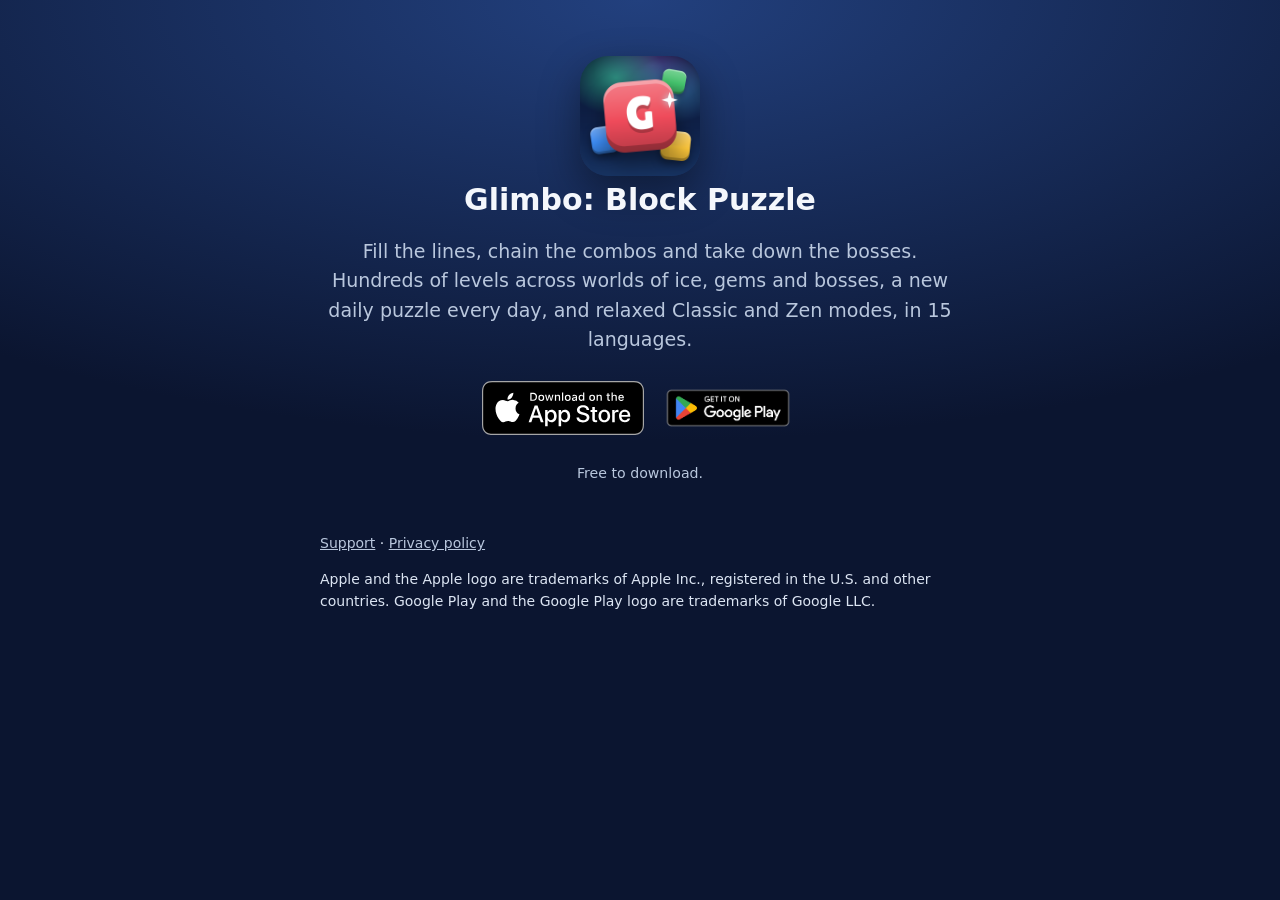
==== index.html @ 697afd59 "Glimbo website: start page, privacy policy and support Co-Authored-By: Claude Opus 5.5 <noreply@anth" ====
<!doctype html>
<html lang="en">
<head>
<meta charset="utf-8">
<meta name="viewport" content="width=device-width, initial-scale=1">
<title>Glimbo: Block Puzzle</title>
<meta name="description" content="Glimbo is a block puzzle with bosses: fill rows and columns, chain combos, travel through worlds and play a new daily puzzle every day.">
<link rel="icon" href="icon.png">
<link rel="stylesheet" href="style.css">
</head>
<body>
<main>
  <section class="hero">
    <img class="icon" src="icon.png" alt="Glimbo app icon">
    <h1>Glimbo: Block Puzzle</h1>
    <p class="lead">Fill the lines, chain the combos and take down the bosses. Hundreds of levels across worlds of ice, gems and bosses, a new daily puzzle every day, and relaxed Classic and Zen modes, in 15 languages.</p>
    <div class="badges">
      <a id="app-store" href="#"><img src="app-store-badge.svg" alt="Download on the App Store"></a>
      <a id="google-play" href="#"><img src="google-play-badge.png" alt="Get it on Google Play"></a>
    </div>
    <p><small>Free to download.</small></p>
  </section>
  <footer>
    <p><a href="support.html">Support</a> · <a href="privacy.html">Privacy policy</a></p>
    <p>Apple and the Apple logo are trademarks of Apple Inc., registered in the U.S. and other countries. Google Play and the Google Play logo are trademarks of Google LLC.</p>
  </footer>
</main>
</body>
</html>
---- style.css ----
:root { --night: #0B1530; --night-2: #13224A; --sun: #FFC93C; --mist: #B9C7DD; --snow: #F4F7FC; color-scheme: dark; }
* { box-sizing: border-box; }
body { margin: 0; min-height: 100vh; font: 17px/1.55 system-ui, -apple-system, 'Segoe UI', sans-serif; color: var(--snow);
  background: radial-gradient(120% 70% at 50% 0%, #22407E, var(--night) 70%) fixed; }
main { max-width: 680px; margin: 0 auto; padding: 32px 20px 64px; }
a { color: var(--sun); }
header { display: flex; align-items: center; gap: 14px; margin-bottom: 28px; }
header img { width: 56px; height: 56px; border-radius: 14px; }
header a { color: inherit; text-decoration: none; font-weight: 800; font-size: 22px; }
h1 { font-size: 30px; line-height: 1.15; margin: 0 0 12px; }
h2 { font-size: 20px; margin: 28px 0 8px; }
p, li { color: #DCE5F3; }
.lead { font-size: 19px; color: var(--mist); }
.hero { text-align: center; padding-top: 24px; }
.hero img.icon { width: 120px; height: 120px; border-radius: 28px; box-shadow: 0 16px 40px rgba(0,0,0,.4); }
.badges { display: flex; flex-wrap: wrap; justify-content: center; gap: 14px; margin: 26px 0 8px; }
.badges img { height: 54px; width: auto; }
footer { margin-top: 48px; color: var(--mist); font-size: 14px; }
footer a { color: var(--mist); }
small { color: var(--mist); }
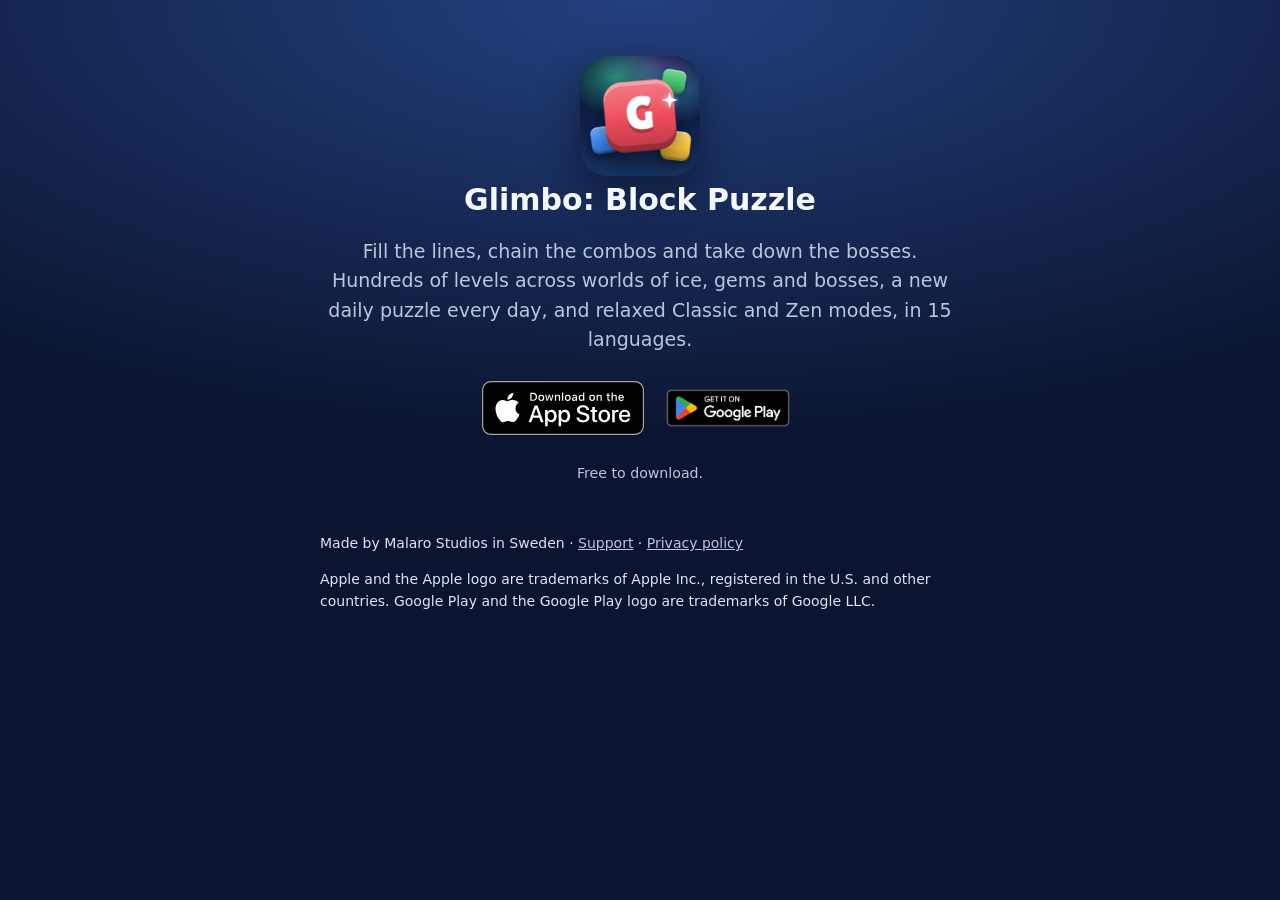
==== commit f3ce7c40: "Name the developer, Malaro Studios, on the site and in the privacy policy Co-Authored-By: Claude Opu" ====
--- a/index.html
+++ b/index.html
@@ -21,7 +21,7 @@
     <p><small>Free to download.</small></p>
   </section>
   <footer>
-    <p><a href="support.html">Support</a> · <a href="privacy.html">Privacy policy</a></p>
+    <p>Made by Malaro Studios in Sweden · <a href="support.html">Support</a> · <a href="privacy.html">Privacy policy</a></p>
     <p>Apple and the Apple logo are trademarks of Apple Inc., registered in the U.S. and other countries. Google Play and the Google Play logo are trademarks of Google LLC.</p>
   </footer>
 </main>
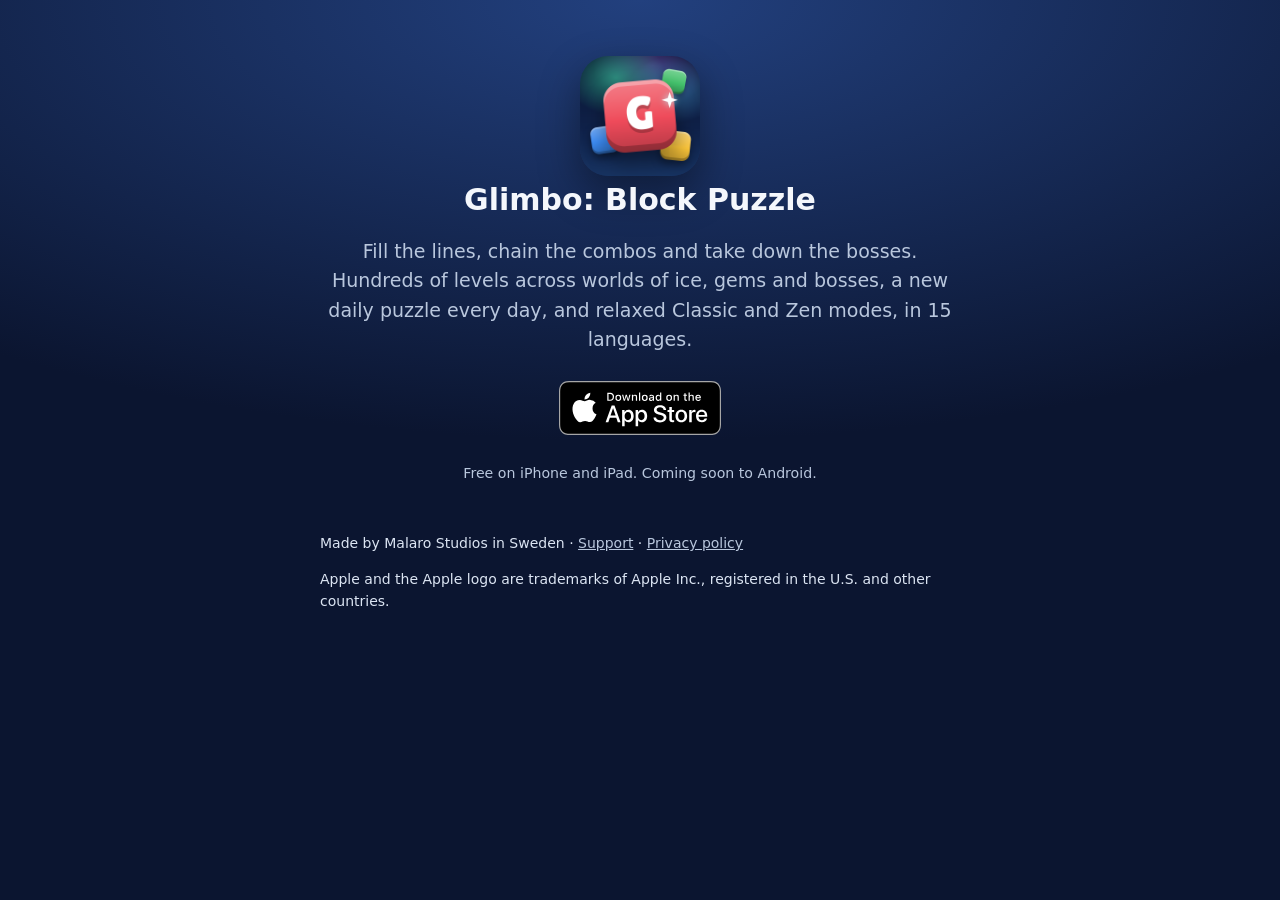
==== commit 5ad39be9: "Link the App Store badge; Android coming soon Glimbo is out on the App Store. The badge now links to" ====
--- a/index.html
+++ b/index.html
@@ -6,6 +6,7 @@
 <title>Glimbo: Block Puzzle</title>
 <meta name="description" content="Glimbo is a block puzzle with bosses: fill rows and columns, chain combos, travel through worlds and play a new daily puzzle every day.">
 <link rel="icon" href="icon.png">
+<meta name="apple-itunes-app" content="app-id=6830091741">
 <link rel="stylesheet" href="style.css">
 </head>
 <body>
@@ -15,14 +16,13 @@
     <h1>Glimbo: Block Puzzle</h1>
     <p class="lead">Fill the lines, chain the combos and take down the bosses. Hundreds of levels across worlds of ice, gems and bosses, a new daily puzzle every day, and relaxed Classic and Zen modes, in 15 languages.</p>
     <div class="badges">
-      <a id="app-store" href="#"><img src="app-store-badge.svg" alt="Download on the App Store"></a>
-      <a id="google-play" href="#"><img src="google-play-badge.png" alt="Get it on Google Play"></a>
+      <a id="app-store" href="https://apps.apple.com/app/id6830091741"><img src="app-store-badge.svg" alt="Download on the App Store"></a>
     </div>
-    <p><small>Free to download.</small></p>
+    <p><small>Free on iPhone and iPad. Coming soon to Android.</small></p>
   </section>
   <footer>
     <p>Made by Malaro Studios in Sweden · <a href="support.html">Support</a> · <a href="privacy.html">Privacy policy</a></p>
-    <p>Apple and the Apple logo are trademarks of Apple Inc., registered in the U.S. and other countries. Google Play and the Google Play logo are trademarks of Google LLC.</p>
+    <p>Apple and the Apple logo are trademarks of Apple Inc., registered in the U.S. and other countries.</p>
   </footer>
 </main>
 </body>
